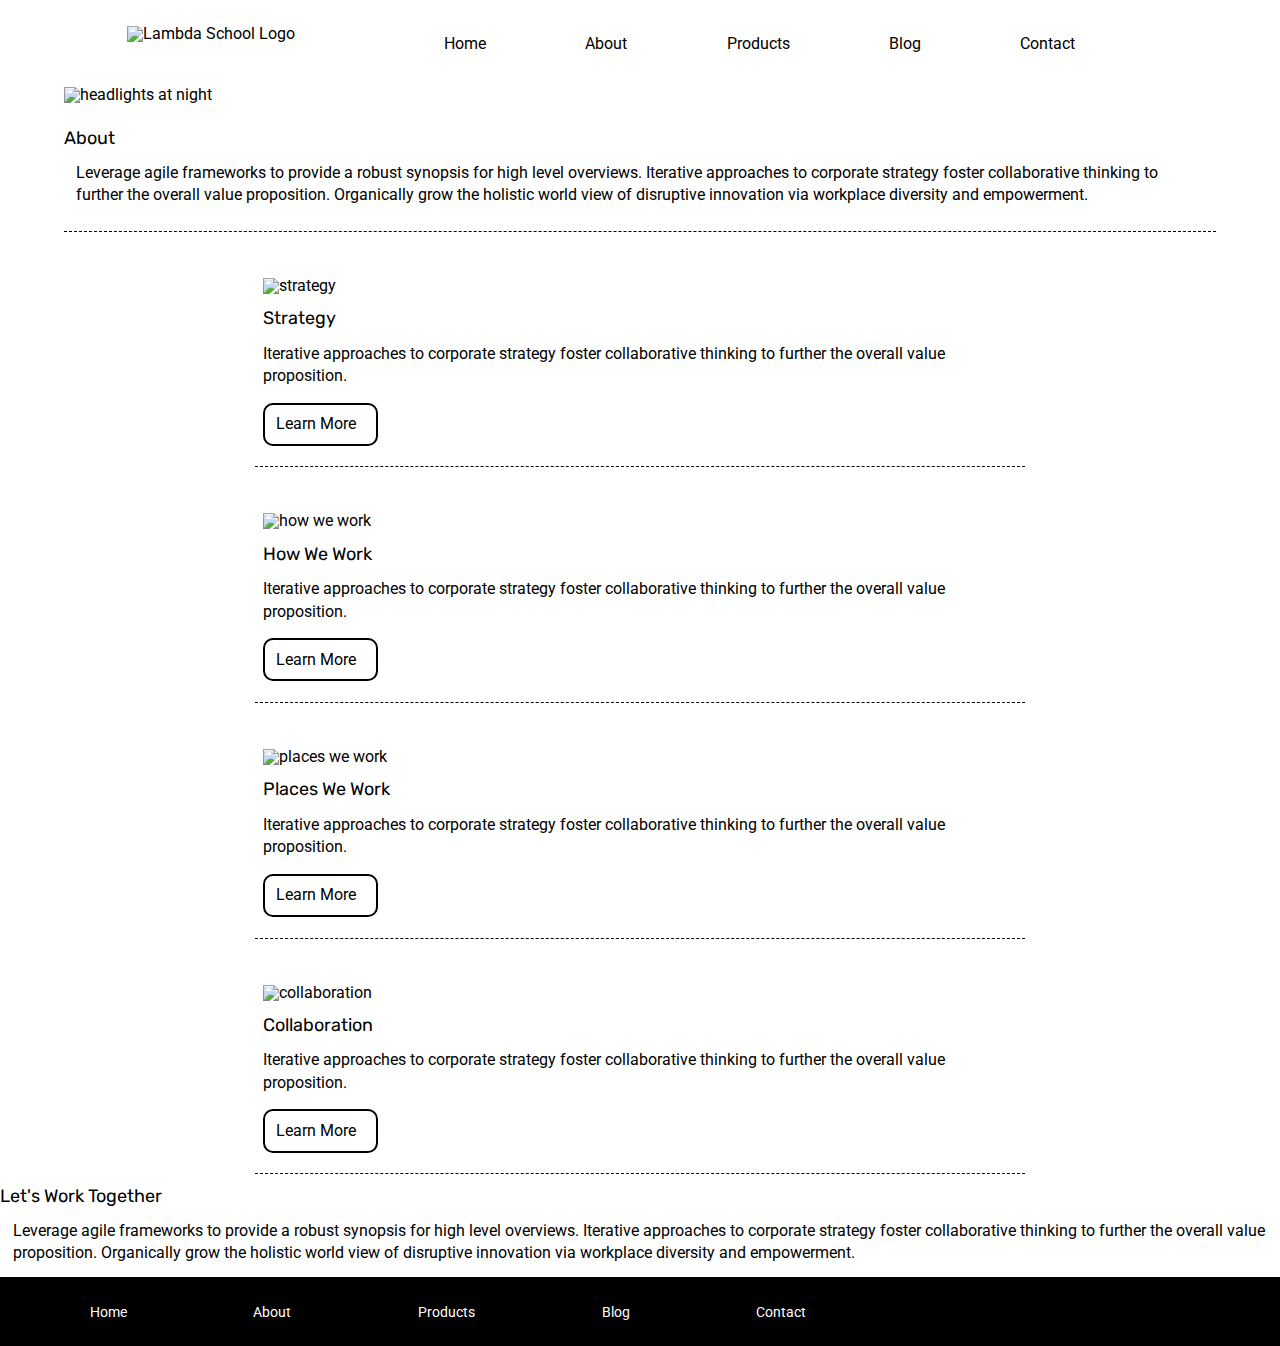
==== about.html @ 8a6a6d77 "added photo grid html and css styling and formatting on about page first pass" ====
<!doctype html>

<html lang="en">

<head>
    <meta charset="utf-8">

    <title>Sprint Challenge - About</title>

    <link href="https://fonts.googleapis.com/css?family=Roboto|Rubik" rel="stylesheet">
    <link rel="stylesheet" href="css/index.css">

</head>

<body>
    <header>
        <nav>
            <img src="img/lambda-black.png" alt="Lambda School Logo">
            <a href="index.html">Home</a>
            <a href="about.html">About</a>
            <a href="products.html">Products</a>
            <a href="blog.html">Blog</a>
            <a href="contact.html">Contact</a>
        </nav>
        <div class="header-img">
            <img src="img/jumbo-about.png" alt="headlights at night">
        </div>
    </header>
    <section class="about">
        <h2>About</h2>
        <p>Leverage agile frameworks to provide a robust synopsis for high level overviews. Iterative approaches to corporate strategy foster collaborative thinking to further the overall value proposition. Organically grow the holistic world view of disruptive
            innovation via workplace diversity and empowerment.</p>
    </section>
    <section class="photo-grid">
        <div class="strategy">
            <img src="img/about-plan.png" alt="strategy">
            <h2>Strategy</h2>
            <p>Iterative approaches to corporate strategy foster collaborative thinking to further the overall value proposition.</p>
            <a href="learn-more.html">Learn More</a>
        </div>
        <div class="how-we-work">
            <img src="img/about-working.png" alt="how we work">
            <h2>How We Work</h2>
            <p>Iterative approaches to corporate strategy foster collaborative thinking to further the overall value proposition.</p>
            <a href="learn-more.html">Learn More</a>
        </div>
        <div class="places-we-work">
            <img src="img/about-office.png" alt="places we work">
            <h2>Places We Work</h2>
            <p>Iterative approaches to corporate strategy foster collaborative thinking to further the overall value proposition.</p>
            <a href="learn-more.html">Learn More</a>
        </div>
        <div class="collaboration">
            <img src="img/about-meeting.png" alt="collaboration">
            <h2>Collaboration</h2>
            <p>Iterative approaches to corporate strategy foster collaborative thinking to further the overall value proposition. </p>
            <a href="learn-more.html">Learn More</a>
        </div>
    </section>
    <section class="bottom-text">
        <h2>Let's Work Together </h2>
        <p>Leverage agile frameworks to provide a robust synopsis for high level overviews. Iterative approaches to corporate strategy foster collaborative thinking to further the overall value proposition. Organically grow the holistic world view of disruptive
            innovation via workplace diversity and empowerment.</p>

        <footer>
            <nav>
                <a href="index.html">Home</a>
                <a href="#">About</a>
                <a href="#">Products</a>
                <a href="#">Blog</a>
                <a href="#">Contact</a>
            </nav>
        </footer>
        </div>
        <!-- container -->
</body>

</html>
---- css/index.css ----
/* http://meyerweb.com/eric/tools/css/reset/ 
   v2.0 | 20110126
   License: none (public domain)
*/

html,
body,
div,
span,
applet,
object,
iframe,
h1,
h2,
h3,
h4,
h5,
h6,
p,
blockquote,
pre,
a,
abbr,
acronym,
address,
big,
cite,
code,
del,
dfn,
em,
img,
ins,
kbd,
q,
s,
samp,
small,
strike,
strong,
sub,
sup,
tt,
var,
b,
u,
i,
center,
dl,
dt,
dd,
ol,
ul,
li,
fieldset,
form,
label,
legend,
table,
caption,
tbody,
tfoot,
thead,
tr,
th,
td,
article,
aside,
canvas,
details,
embed,
figure,
figcaption,
footer,
header,
hgroup,
menu,
nav,
output,
ruby,
section,
summary,
time,
mark,
audio,
video {
    margin: 0;
    padding: 0;
    border: 0;
    font-size: 100%;
    font: inherit;
    vertical-align: baseline;
}


/* HTML5 display-role reset for older browsers */

article,
aside,
details,
figcaption,
figure,
footer,
header,
hgroup,
menu,
nav,
section {
    display: block;
}

body {
    line-height: 1;
}

ol,
ul {
    list-style: none;
}

blockquote,
q {
    quotes: none;
}

blockquote:before,
blockquote:after,
q:before,
q:after {
    content: '';
    content: none;
}

table {
    border-collapse: collapse;
    border-spacing: 0;
}


/*Full Page Styles*/

* {
    box-sizing: border-box;
}

html,
body {
    height: 100%;
    font-family: 'Roboto', sans-serif;
}

h1,
h2,
h3,
h4,
h5 {
    font-size: 18px;
    margin-bottom: 15px;
    font-family: 'Rubik', sans-serif;
}

p {
    line-height: 1.4;
}

.container {
    width: 800px;
    margin: 0 auto;
}


/*Header Styles*/

nav {
    display: flex;
    width: 80%;
    padding: 1%;
    margin: 1% 5%;
    justify-content: space-between;
}

nav img {
    margin: 0 5%;
}

nav a {
    text-decoration: none;
    color: black;
    align-content: center;
    padding: 1% 0;
}

.header-img img {
    display: flex;
    width: 90%;
    margin: 1% 5%;
    justify-content: center;
}


/*Top Content Styles - Home*/

.top-content {
    display: flex;
    flex-wrap: wrap;
    justify-content: space-evenly;
    margin-bottom: 20px;
    border-bottom: 1px dashed black;
}

.top-content .text-container {
    width: 48%;
    padding: 0 1%;
    padding-bottom: 20px;
}


/*Middle Content Styles - Home*/

.middle-content {
    margin-bottom: 20px;
    border-bottom: 1px dashed black;
}

.middle-content h2 {
    padding: 0 2%;
    margin-bottom: 0;
}

.middle-content .boxes {
    display: flex;
    flex-wrap: wrap;
    justify-content: space-evenly;
}

.middle-content .boxes .box1,
.box2,
.box3,
.box4,
.box5,
.box6,
.box7,
.box8,
.box9,
.box10 {
    width: 12.5%;
    height: 100px;
    background: black;
    margin: 20px 2.5%;
    color: white;
    display: flex;
    align-items: center;
    justify-content: center;
}

.middle-content .boxes .box1 {
    background: teal;
}

.middle-content .boxes .box2 {
    background: gold;
}

.middle-content .boxes .box3 {
    background: cadetblue;
}

.middle-content .boxes .box4 {
    background: coral;
}

.middle-content .boxes .box5 {
    background: crimson;
}

.middle-content .boxes .box6 {
    background: forestgreen;
}

.middle-content .boxes .box7 {
    background: darkorchid;
}

.middle-content .boxes .box8 {
    background: hotpink;
}

.middle-content .boxes .box9 {
    background: indigo;
}

.middle-content .boxes .box10 {
    background: dodgerblue;
}


/*Bottom Content Styles - Home*/

.bottom-content {
    display: flex;
    margin: 0 2% 20px;
    justify-content: space-around;
}

.bottom-content .text-container {
    padding-right: 4%;
}

.bottom-content .text-container:last-child {
    padding-right: 0;
}


/*About Section Styles - About*/

.about {
    margin: 1% 5%;
    border-bottom: 1px dashed black;
    padding: 1% 0;
}


/*Photo Grid Styles - About*/

.photo-grid {
    display: flex;
    flex-flow: row wrap;
    justify-content: center;
}

.photo-grid h2,
p {
    margin: 1%;
}

.photo-grid img {
    width: 90%;
    margin: 1%;
}

.photo-grid div {
    display: flex;
    flex-direction: column;
    align-content: flex-start;
    border-bottom: 1px dashed black;
    padding: 1% 0;
    margin: 1%;
}

.photo-grid div a {
    text-decoration: none;
    border-radius: 10px;
    border: 2px solid black;
    color: black;
    padding: 1.5%;
    width: 15%;
    margin: 1%;
}

.photo-grid div a:hover {
    background: black;
    color: white;
}


/*Footer Content Styles*/

footer {
    width: 100%;
    background: black;
}

footer nav {
    width: 60%;
    display: flex;
    justify-content: space-between;
    align-items: center;
    padding: 20px 2%;
    font-size: 14px;
}

footer nav a {
    color: white;
    text-decoration: none;
}
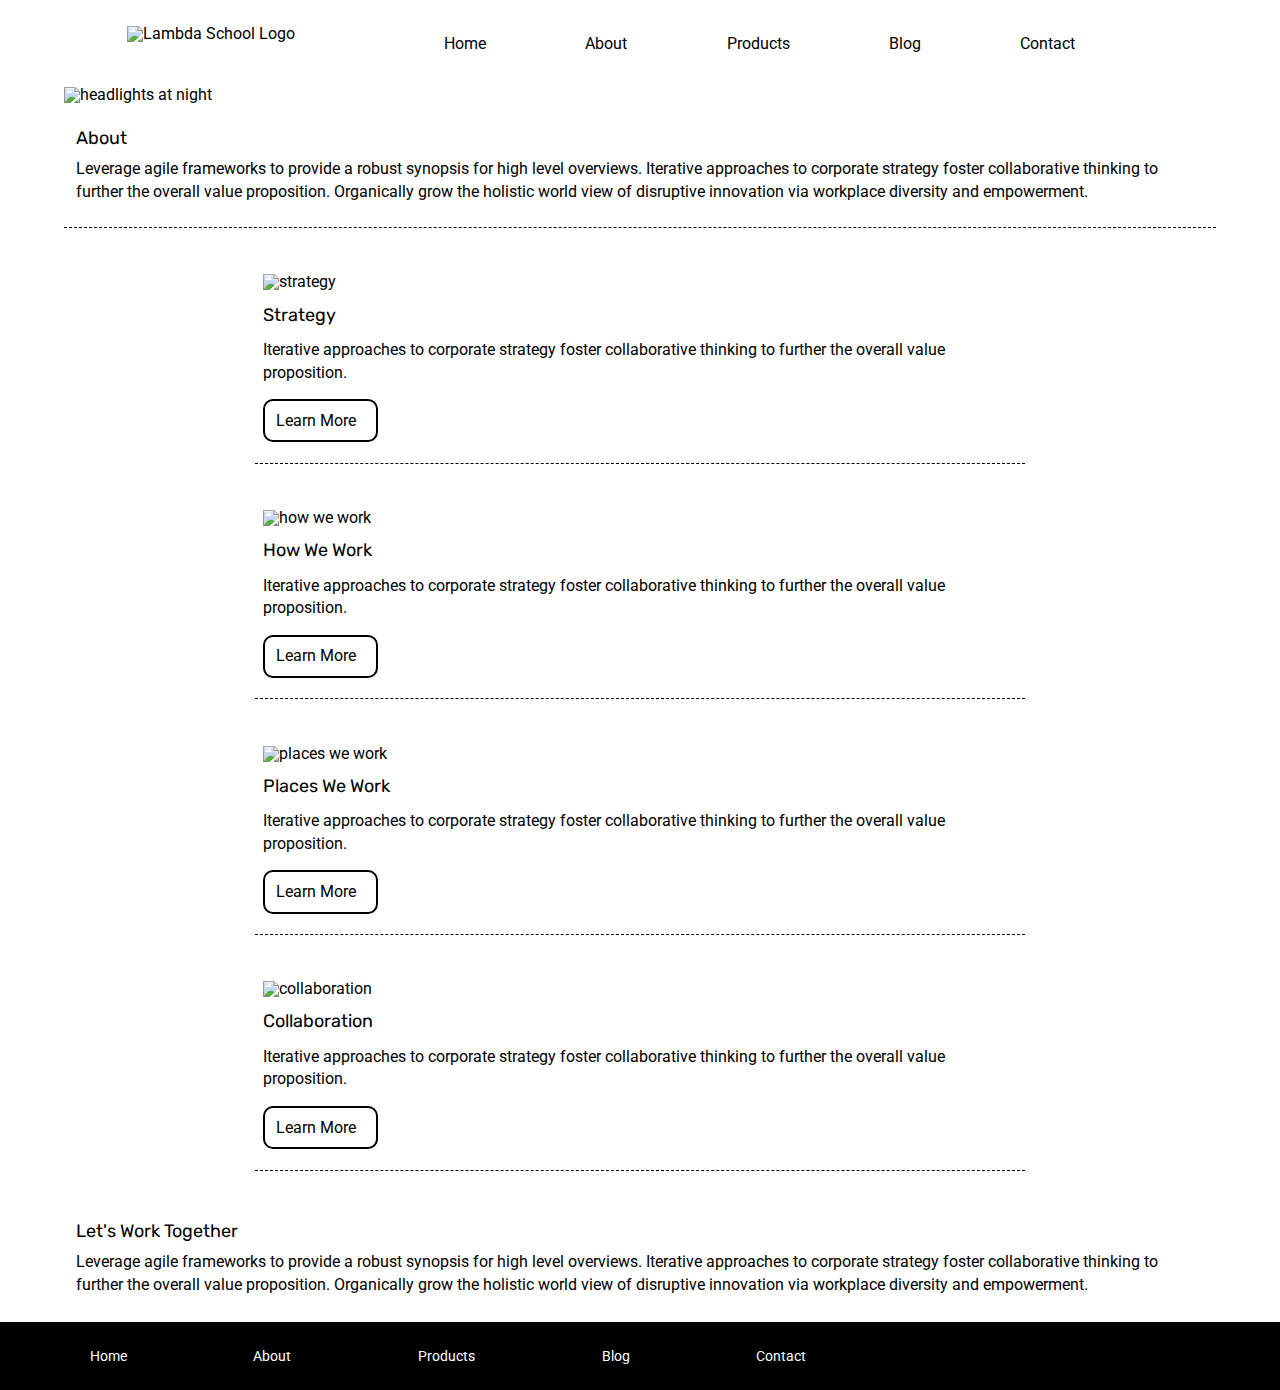
==== commit 51d94ce3: "all css and html complete" ====
--- a/about.html
+++ b/about.html
@@ -61,18 +61,18 @@
         <h2>Let's Work Together </h2>
         <p>Leverage agile frameworks to provide a robust synopsis for high level overviews. Iterative approaches to corporate strategy foster collaborative thinking to further the overall value proposition. Organically grow the holistic world view of disruptive
             innovation via workplace diversity and empowerment.</p>
-
-        <footer>
-            <nav>
-                <a href="index.html">Home</a>
-                <a href="#">About</a>
-                <a href="#">Products</a>
-                <a href="#">Blog</a>
-                <a href="#">Contact</a>
-            </nav>
-        </footer>
-        </div>
-        <!-- container -->
+    </section>
+    <footer>
+        <nav>
+            <a href="index.html">Home</a>
+            <a href="#">About</a>
+            <a href="#">Products</a>
+            <a href="#">Blog</a>
+            <a href="#">Contact</a>
+        </nav>
+    </footer>
+    </div>
+    <!-- container -->
 </body>
 
 </html>--- a/css/index.css
+++ b/css/index.css
@@ -190,6 +190,11 @@
     padding: 1% 0;
 }
 
+nav a:hover {
+    color: crimson;
+    font-weight: 1000;
+}
+
 .header-img img {
     display: flex;
     width: 90%;
@@ -199,6 +204,10 @@
 
 
 /*Top Content Styles - Home*/
+
+.container {
+    width: 90%;
+}
 
 .top-content {
     display: flex;
@@ -319,6 +328,10 @@
     padding: 1% 0;
 }
 
+.about h2 {
+    margin: 0 1%;
+}
+
 
 /*Photo Grid Styles - About*/
 
@@ -363,6 +376,17 @@
 }
 
 
+/*Bottom Text Styles - About*/
+
+.bottom-text {
+    margin: 3% 5% 2% 5%;
+}
+
+.bottom-text h2 {
+    margin: 1%;
+}
+
+
 /*Footer Content Styles*/
 
 footer {
